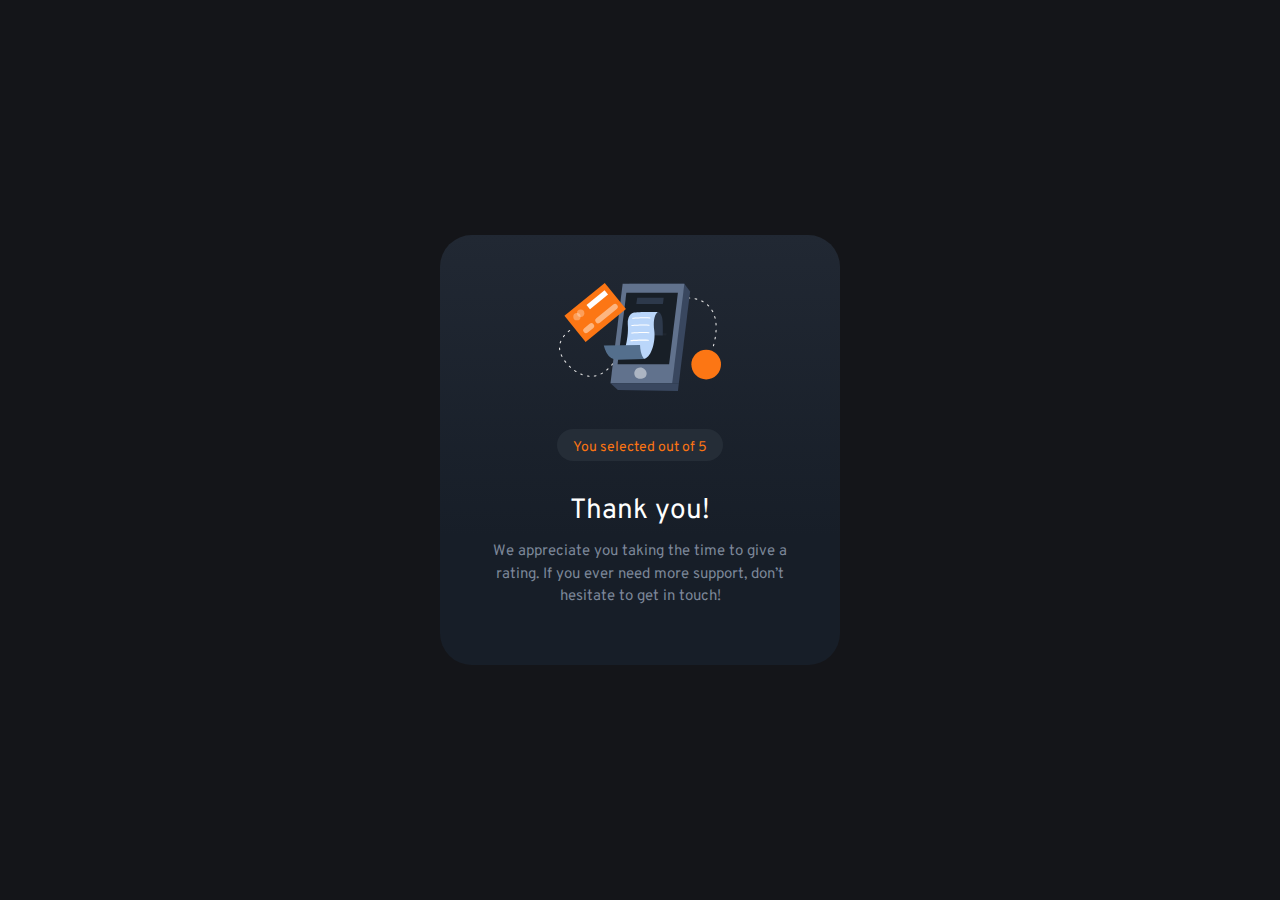
==== success.html @ 4e581e81 "init commit" ====
<!DOCTYPE html>
<html lang="en">
  <head>
    <meta charset="UTF-8" />
    <meta name="viewport" content="width=device-width, initial-scale=1.0" />
    <!-- displays site properly based on user's device -->

    <link
      rel="icon"
      type="image/png"
      sizes="32x32"
      href="./images/favicon-32x32.png"
    />
    <link href="styles.css" rel="stylesheet" />
    <link rel="preconnect" href="https://fonts.googleapis.com" />
    <link rel="preconnect" href="https://fonts.gstatic.com" crossorigin />

    <title>Frontend Mentor | Interactive rating component</title>
  </head>
  <body>
    <main>
      <div class="card card-success">
        <div class="">
          <img
            src="./images/illustration-thank-you.svg"
            alt="Thank you Illustration"
          />
        </div>
        <span class="rating-pill"
          >You selected <span class="rating-submitted"></span> out of 5</span
        >
        <h1>Thank you!</h1>
        <p>
          We appreciate you taking the time to give a rating. If you ever need
          more support, don’t hesitate to get in touch!
        </p>
      </div>
    </main>
    <script src="rating-form.js"></script>
  </body>
</html>
---- styles.css ----
@import url('https://fonts.googleapis.com/css2?family=Overpass:wght@400;700&display=swap');

* {
    margin: 0;
    padding: 0;
    box-sizing: border-box;
}

:root {
    --colorPrimary: hsl(25, 97%, 53%);
    --colorSecondary-700: hsl(213, 19%, 18%);
    --colorNeutral-500: hsl(216, 12%, 54%);
}

html {
    font-size: 16px;
}

body {
    font-family: 'Overpass', sans-serif;
    background-color: #141519;
}

main {
    display: flex;
    align-items: center;
    min-height: 100vh;
}

.card {
    background: linear-gradient(0deg, #171e28 30%, #212833 100%);
    padding: 2rem 1.5rem 2.25rem;
    border-radius: 1rem;
    width: 22rem;
    margin: auto;
}

.card-success {
    text-align: center;
}

.card .circle-background {
    background-color: #262f38;
    width: 2.5rem;
    height: 2.5rem;
    display: flex;
    align-items: center;
    justify-content: center;
    border-radius: 50%;
    color: var(--colorNeutral-500);
}

.card h1 {
    color: #fff;
    font-size: 1.5rem;
    font-weight: 400;
    margin: 1rem 0;
}

.card p {
    font-size: 0.9375rem;
    color: var(--colorNeutral-500);
    line-height: 1.5;
    display: block;
}

.rating-form fieldset {
    display: flex;
    align-items: center;
    justify-content: space-between;
    border: 0;
    margin: 1.5rem 0;
}

.rating-form input[type="radio"] {
    appearance: none;
    -moz-appearance: none;
    -webkit-appearance: none;
    display: none;
}

.rating-form input[type="radio"]:checked + label {
    background-color: var(--colorNeutral-500);
    color: #fff;
}

.rating-form input[type="radio"] + label {
    cursor: pointer;
    line-height: 1;
    font-size: 14px;
	padding: 1.25rem 1rem 1rem;
}

.rating-form label:hover {
    background-color: var(--colorPrimary);
    color: #fff;
}

.rating-form .button-submit {
    background-color: var(--colorPrimary);
    padding: 1rem;
    border-radius: 9999px;
    width: 100%;
    display: block;
    color: #fff;
    font-weight: 400;
    border: 0;
    letter-spacing: 2px;
    text-transform: uppercase;
    cursor: pointer;
}

.rating-form .button-submit:hover {
    background-color: #fff;
    color: var(--colorPrimary);
}

.rating-pill {
    color: var(--colorPrimary);
    padding: 0.65rem 1rem 0.4rem;
    border-radius: 9999px;
    line-height: 1.1;
    background-color: var(--colorSecondary-700);
    margin: 1rem 0;
    font-size: 0.875rem;
    display: inline-block;
}

@media screen and (min-width: 48em) {
    .card {
        width: 25rem;
        padding: 2rem;
        border-radius: 2rem;
    }

    .card h1 {
        font-size: 1.75rem;
        margin: 1rem 0 0.75rem;
    }

    .card .circle-background + h1 {
        margin-top: 2rem;
    }

    .card img {
        display: inline-block;
        margin: 1rem 0;
    }
    
    .card .circle-background {
        width: 3rem;
        height: 3rem;
    }

    .rating-form .button-submit {
        margin-top: 2rem;
    }

    .card p {
        margin-bottom: 1.5rem;
    }
}
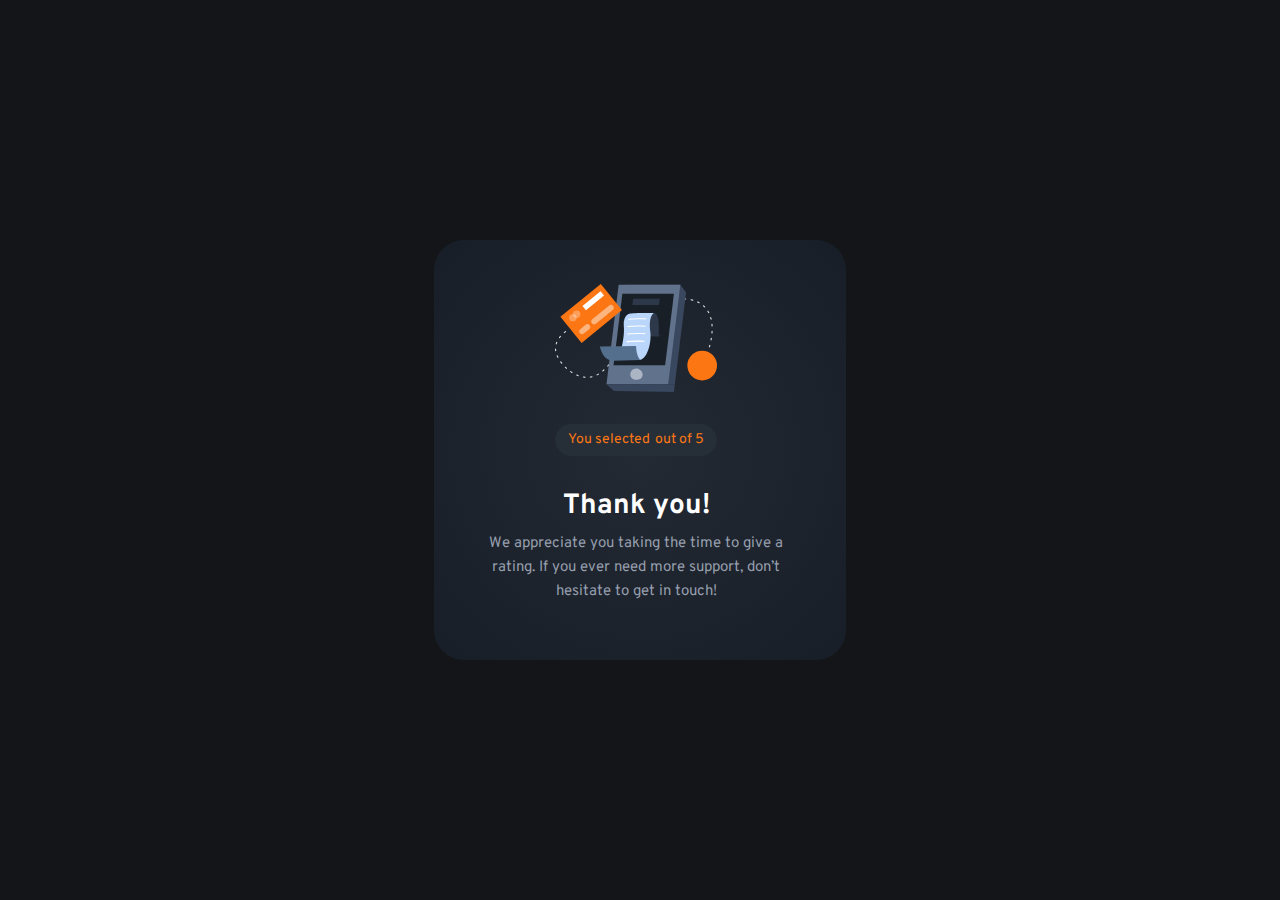
==== commit 7215246d: "Improve accessibility" ====
--- a/success.html
+++ b/success.html
@@ -1,41 +1,36 @@
 <!DOCTYPE html>
 <html lang="en">
-  <head>
-    <meta charset="UTF-8" />
-    <meta name="viewport" content="width=device-width, initial-scale=1.0" />
-    <!-- displays site properly based on user's device -->
-
+<head>
+    <meta charset="UTF-8"/>
+    <meta name="viewport" content="width=device-width, initial-scale=1.0"/>
     <link
-      rel="icon"
-      type="image/png"
-      sizes="32x32"
-      href="./images/favicon-32x32.png"
+            rel="icon"
+            type="image/png"
+            sizes="32x32"
+            href="./images/favicon-32x32.png"
     />
-    <link href="styles.css" rel="stylesheet" />
-    <link rel="preconnect" href="https://fonts.googleapis.com" />
-    <link rel="preconnect" href="https://fonts.gstatic.com" crossorigin />
+    <link href="styles.css" rel="stylesheet"/>
+    <link rel="preconnect" href="https://fonts.googleapis.com"/>
+    <link rel="preconnect" href="https://fonts.gstatic.com" crossorigin/>
 
     <title>Frontend Mentor | Interactive rating component</title>
-  </head>
-  <body>
-    <main>
-      <div class="card card-success">
-        <div class="">
-          <img
-            src="./images/illustration-thank-you.svg"
-            alt="Thank you Illustration"
-          />
-        </div>
-        <span class="rating-pill"
-          >You selected <span class="rating-submitted"></span> out of 5</span
-        >
-        <h1>Thank you!</h1>
-        <p>
-          We appreciate you taking the time to give a rating. If you ever need
-          more support, don’t hesitate to get in touch!
+</head>
+<body>
+<main>
+    <div class="card card-success">
+        <img
+                src="./images/illustration-thank-you.svg"
+                alt=""
+                class="image-success"
+        />
+        <span class="rating-pill">You selected <span class="rating-submitted"></span> out of 5</span>
+        <h1 class="headline">Thank you!</h1>
+        <p class="text-content">
+            We appreciate you taking the time to give a rating. If you ever need
+            more support, don’t hesitate to get in touch!
         </p>
-      </div>
-    </main>
-    <script src="rating-form.js"></script>
-  </body>
+    </div>
+</main>
+<script src="rating-form.js"></script>
+</body>
 </html>
--- a/styles.css
+++ b/styles.css
@@ -7,9 +7,10 @@
 }
 
 :root {
-    --colorPrimary: hsl(25, 97%, 53%);
-    --colorSecondary-700: hsl(213, 19%, 18%);
-    --colorNeutral-500: hsl(216, 12%, 54%);
+    --darkBlue: #262E38;
+    --lightGrey: #969FAD;
+    --orange: #FC7614;
+    --veryDarkBlue: #131518;
 }
 
 html {
@@ -18,7 +19,7 @@
 
 body {
     font-family: 'Overpass', sans-serif;
-    background-color: #141519;
+    background-color: var(--veryDarkBlue);
 }
 
 main {
@@ -27,11 +28,22 @@
     min-height: 100vh;
 }
 
+.sr-only {
+    position: absolute;
+    width: 1px;
+    height: 1px;
+    padding: 0;
+    margin: -1px;
+    overflow: hidden;
+    clip: rect(0, 0, 0, 0);
+    white-space: nowrap;
+    border-width: 0;
+}
+
 .card {
-    background: linear-gradient(0deg, #171e28 30%, #212833 100%);
-    padding: 2rem 1.5rem 2.25rem;
-    border-radius: 1rem;
-    width: 22rem;
+    background: radial-gradient(circle at center, #232A34 0, #181E27 100%);
+    padding: 1.5rem 1.5rem 2rem;
+    border-radius: 0.9375rem;
     margin: auto;
 }
 
@@ -40,32 +52,38 @@
 }
 
 .card .circle-background {
-    background-color: #262f38;
-    width: 2.5rem;
-    height: 2.5rem;
+    background-color: var(--darkBlue);
+    width: 2.625rem;
+    height: 2.625rem;
     display: flex;
     align-items: center;
     justify-content: center;
     border-radius: 50%;
-    color: var(--colorNeutral-500);
-}
-
-.card h1 {
+    color: var(--lightGrey);
+    font-weight: 700;
+    font-size: 0.875rem;
+    line-height: 1;
+    transition: background-color 0.3s ease, color 0.3s ease;
+}
+
+.card .headline {
     color: #fff;
     font-size: 1.5rem;
-    font-weight: 400;
+    font-weight: 700;
     margin: 1rem 0;
 }
 
-.card p {
-    font-size: 0.9375rem;
-    color: var(--colorNeutral-500);
-    line-height: 1.5;
+.card .text-content {
+    font-size: 0.875rem;
+    color: var(--lightGrey);
+    line-height: 1.375rem;
     display: block;
+    max-width: 31ch;
 }
 
 .rating-form fieldset {
     display: flex;
+    color: var(--lightGrey);
     align-items: center;
     justify-content: space-between;
     border: 0;
@@ -73,90 +91,117 @@
 }
 
 .rating-form input[type="radio"] {
+    -webkit-appearance: none;
     appearance: none;
-    -moz-appearance: none;
-    -webkit-appearance: none;
-    display: none;
-}
-
-.rating-form input[type="radio"]:checked + label {
-    background-color: var(--colorNeutral-500);
-    color: #fff;
-}
-
-.rating-form input[type="radio"] + label {
+    background-color: #fff;
+}
+
+input[type="radio"]:focus + .circle-background {
+    outline: 2px solid #fff;
+    outline-offset: 3px;
+}
+
+.rating-form input[type="radio"]:checked + .circle-background {
+    background-color: #fff;
+    color: var(--darkBlue);
+}
+
+.rating-form input[type="radio"] + .circle-background {
     cursor: pointer;
-    line-height: 1;
-    font-size: 14px;
-	padding: 1.25rem 1rem 1rem;
-}
-
-.rating-form label:hover {
-    background-color: var(--colorPrimary);
-    color: #fff;
+}
+
+.rating-form .circle-background:hover {
+    background-color: var(--orange);
+    color: var(--darkBlue);
 }
 
 .rating-form .button-submit {
-    background-color: var(--colorPrimary);
-    padding: 1rem;
+    background-color: var(--orange);
+    padding: 0.875rem;
     border-radius: 9999px;
     width: 100%;
     display: block;
-    color: #fff;
-    font-weight: 400;
+    color: var(--veryDarkBlue);
+    font-size: 0.875rem;
+    font-weight: 700;
     border: 0;
     letter-spacing: 2px;
     text-transform: uppercase;
     cursor: pointer;
+    transition: 0.3s ease;
 }
 
 .rating-form .button-submit:hover {
     background-color: #fff;
-    color: var(--colorPrimary);
-}
-
-.rating-pill {
-    color: var(--colorPrimary);
-    padding: 0.65rem 1rem 0.4rem;
+}
+
+.rating-form .button-submit:focus {
+    outline: 2px solid #fff;
+    outline-offset: 3px;
+}
+
+.card-success .image-success {
+    display: block;
+    max-width: 100%;
+    height: 6rem;
+    margin: 0.5rem auto 0;
+}
+
+.card-success .rating-pill {
+    color: var(--orange);
+    padding: 0.25rem 0.75rem;
     border-radius: 9999px;
-    line-height: 1.1;
-    background-color: var(--colorSecondary-700);
-    margin: 1rem 0;
-    font-size: 0.875rem;
-    display: inline-block;
+    background-color: var(--darkBlue);
+    border: 1px solid var(--darkBlue);
+    font-size: 0.875rem;
+    line-height: 1.375rem;
+    display: flex;
+    gap: 0.15rem;
+    align-items: center;
+    justify-content: center;
+    max-width: fit-content;
+    margin: 1.5rem auto;
 }
 
 @media screen and (min-width: 48em) {
     .card {
-        width: 25rem;
-        padding: 2rem;
-        border-radius: 2rem;
-    }
-
-    .card h1 {
+        padding: 2rem 2.5rem 2rem 2rem;
+        border-radius: 1.875rem;
+    }
+
+    .card .headline {
         font-size: 1.75rem;
-        margin: 1rem 0 0.75rem;
+        margin: 1rem 0 0.5rem;
+    }
+
+    .card .text-content {
+        max-width: 21.25rem;
+        font-size: 0.9375rem;
+        line-height: 1.5rem;
+        margin-bottom: 1.5rem;
     }
 
     .card .circle-background + h1 {
         margin-top: 2rem;
     }
 
-    .card img {
-        display: inline-block;
-        margin: 1rem 0;
-    }
-    
+    .card .image-success {
+        height: 6.75rem;
+        margin: 0.75rem auto;
+    }
+
     .card .circle-background {
-        width: 3rem;
-        height: 3rem;
+        width: 3.25rem;
+        height: 3.25rem;
+        font-size: 1rem;
     }
 
     .rating-form .button-submit {
         margin-top: 2rem;
-    }
-
-    .card p {
-        margin-bottom: 1.5rem;
+        font-size: 0.9375rem;
+    }
+
+    .card-success .rating-pill {
+        margin: 2rem auto;
     }
 }